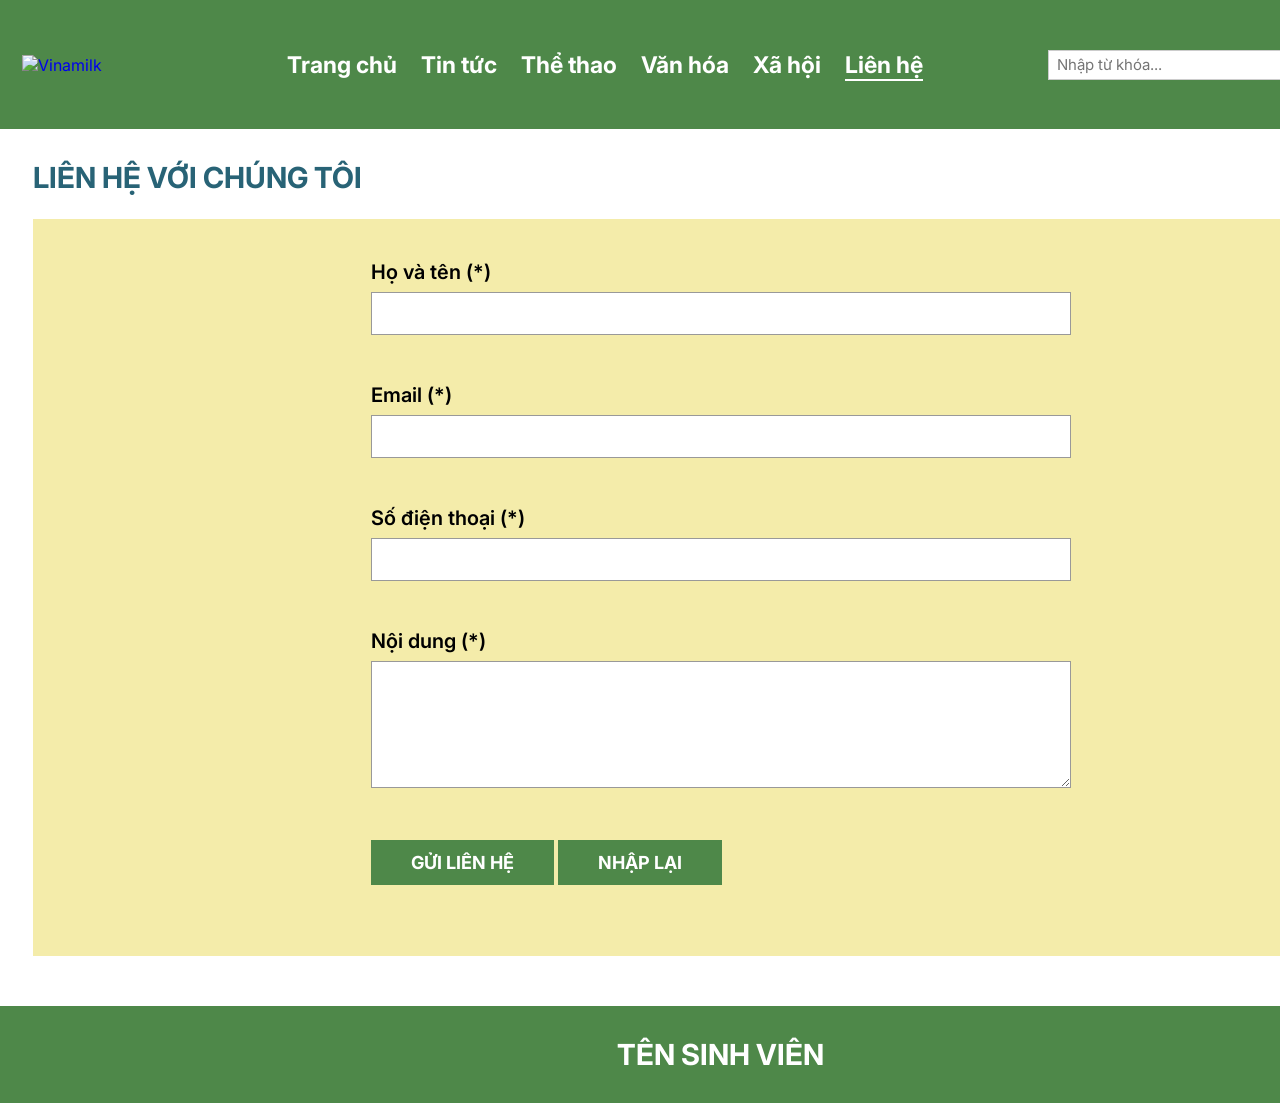
==== lienhe.html @ c014a6fd "Add files via upload" ====
<!DOCTYPE html>
<html lang="vi">
<head>
    <meta charset="UTF-8">
    <meta name="viewport" content="width=device-width, initial-scale=1.0">
    <title>Vinamilk - Liên hệ</title>
    <link rel="preconnect" href="https://fonts.googleapis.com">
    <link href="https://fonts.googleapis.com/css2?family=Inter:wght@400;600;700&display=swap" rel="stylesheet">
    <link rel="stylesheet" href="style.css">
</head>
<body>
    <div class="container">
        <!-- ===== HEADER ===== -->
        <header>
            <a href="index.html" class="logo"><img src="img/logo.png" alt="Vinamilk"></a>

            <nav class="menu">
                <ul>
                    <li><a href="index.html">Trang chủ</a></li>
                    <li><a href="#">Tin tức</a></li>
                    <li><a href="#">Thể thao</a></li>
                    <li><a href="#">Văn hóa</a></li>
                    <li><a href="#">Xã hội</a></li>
                    <li><a href="lienhe.html" class="active">Liên hệ</a></li>
                </ul>
            </nav>

            <form class="search" action="#" onsubmit="return validateSearch()">
                <input type="text" id="keyword" name="keyword" placeholder="Nhập từ khóa...">
                <button type="submit">TÌM</button>
            </form>
        </header>

        <!-- ===== CONTENT: FORM LIÊN HỆ ===== -->
        <section class="content">
            <h2>LIÊN HỆ VỚI CHÚNG TÔI</h2>

            <div class="box">
                <form class="contact-form" id="frmLienHe" novalidate>
                    <div class="form-group">
                        <label for="hoten">Họ và tên (*)</label>
                        <input type="text" id="hoten" class="form-control">
                        <span class="error" id="errHoten"></span>
                    </div>

                    <div class="form-group">
                        <label for="email">Email (*)</label>
                        <input type="email" id="email" class="form-control">
                        <span class="error" id="errEmail"></span>
                    </div>

                    <div class="form-group">
                        <label for="sdt">Số điện thoại (*)</label>
                        <input type="text" id="sdt" class="form-control">
                        <span class="error" id="errSdt"></span>
                    </div>

                    <div class="form-group">
                        <label for="noidung">Nội dung (*)</label>
                        <textarea id="noidung" rows="5" class="form-control"></textarea>
                        <span class="error" id="errNoidung"></span>
                    </div>

                    <button type="submit" class="btn">GỬI LIÊN HỆ</button>
                    <button type="reset" class="btn">NHẬP LẠI</button>
                    <p class="success" id="thongbao"></p>
                </form>
            </div>
        </section>

        <!-- ===== FOOTER ===== -->
        <footer>TÊN SINH VIÊN</footer>
    </div>

    <script>
        // Validate form tìm kiếm (giống trang chủ)
        function validateSearch() {
            var input = document.getElementById("keyword");
            var keyword = input.value.trim();
            if (keyword === "") {
                alert("Vui lòng nhập từ khóa cần tìm!");
                input.focus();
                return false;
            }
            if (keyword.length < 2) {
                alert("Từ khóa phải có ít nhất 2 ký tự!");
                input.focus();
                return false;
            }
            return true;
        }

        // Hiển thị / xóa lỗi cho 1 ô
        function setError(inputId, errId, message) {
            document.getElementById(errId).innerText = message;
            var input = document.getElementById(inputId);
            if (message) input.classList.add("invalid");
            else input.classList.remove("invalid");
            return message === "";
        }

        // Validate form liên hệ
        document.getElementById("frmLienHe").onsubmit = function (e) {
            e.preventDefault();

            var hoten = document.getElementById("hoten").value.trim();
            var email = document.getElementById("email").value.trim();
            var sdt = document.getElementById("sdt").value.trim();
            var noidung = document.getElementById("noidung").value.trim();

            var emailRegex = /^[\w.+-]+@[\w-]+(\.[\w-]+)+$/;
            var sdtRegex = /^0\d{9}$/;

            var ok = true;

            // Họ tên: bắt buộc, ít nhất 3 ký tự
            if (hoten === "") ok = setError("hoten", "errHoten", "Vui lòng nhập họ và tên") && ok;
            else if (hoten.length < 3) ok = setError("hoten", "errHoten", "Họ tên phải có ít nhất 3 ký tự") && ok;
            else setError("hoten", "errHoten", "");

            // Email: bắt buộc, đúng định dạng
            if (email === "") ok = setError("email", "errEmail", "Vui lòng nhập email") && ok;
            else if (!emailRegex.test(email)) ok = setError("email", "errEmail", "Email không đúng định dạng (vd: abc@gmail.com)") && ok;
            else setError("email", "errEmail", "");

            // Số điện thoại: bắt buộc, 10 số, bắt đầu bằng 0
            if (sdt === "") ok = setError("sdt", "errSdt", "Vui lòng nhập số điện thoại") && ok;
            else if (!sdtRegex.test(sdt)) ok = setError("sdt", "errSdt", "Số điện thoại gồm 10 chữ số và bắt đầu bằng 0") && ok;
            else setError("sdt", "errSdt", "");

            // Nội dung: bắt buộc, ít nhất 10 ký tự
            if (noidung === "") ok = setError("noidung", "errNoidung", "Vui lòng nhập nội dung") && ok;
            else if (noidung.length < 10) ok = setError("noidung", "errNoidung", "Nội dung phải có ít nhất 10 ký tự") && ok;
            else setError("noidung", "errNoidung", "");

            var thongbao = document.getElementById("thongbao");
            if (ok) {
                thongbao.innerText = "Gửi liên hệ thành công! Cảm ơn " + hoten + ".";
                this.reset();
            } else {
                thongbao.innerText = "";
            }
        };

        // Nhấn "Nhập lại" thì xóa hết thông báo lỗi
        document.getElementById("frmLienHe").onreset = function () {
            var errs = document.querySelectorAll(".error");
            for (var i = 0; i < errs.length; i++) errs[i].innerText = "";
            var inputs = document.querySelectorAll(".form-control");
            for (var j = 0; j < inputs.length; j++) inputs[j].classList.remove("invalid");
        };
    </script>
</body>
</html>
---- style.css ----
/* ===== ĐỀ 02 - WEB1013 - VINAMILK ===== */
* {
    margin: 0;
    padding: 0;
    box-sizing: border-box;
}

body {
    font-family: "Inter", Arial, sans-serif;
    background-color: #ffffff;
}

a {
    text-decoration: none;
}

/* Khung trang rộng 1440px theo thiết kế */
.container {
    width: 1440px;
    margin: 0 auto;
}

/* ===== HEADER ===== */
header {
    height: 129px;
    background-color: #4e8849;
    display: flex;
    align-items: center;
    padding: 0 29px 0 22px;
}

.logo img {
    display: block;
    width: 173px;
}

/* ===== MENU ===== */
.menu {
    margin-left: 80px;
}

.menu ul {
    list-style: none;
    display: flex;
}

.menu ul li a {
    display: block;
    padding: 0 12px;
    color: #ffffff;
    font-size: 23px;
    font-weight: 700;
    line-height: 40px;
}

.menu ul li a.active {
    text-decoration: underline;
    text-underline-offset: 6px;
    text-decoration-thickness: 2px;
}

/* Hover menu */
.menu ul li a:hover {
    color: #ffeb3b;
    text-decoration: underline;
    text-underline-offset: 6px;
    text-decoration-thickness: 2px;
}

/* ===== FORM TÌM KIẾM ===== */
.search {
    margin-left: auto;
    display: flex;
    align-items: center;
}

.search input {
    width: 250px;
    height: 30px;
    padding: 0 8px;
    border: 1px solid #cccccc;
    outline: none;
    font-family: inherit;
    font-size: 15px;
}

.search input:focus {
    border-color: #ffeb3b;
}

.search button {
    width: 100px;
    height: 30px;
    margin-left: 13px;
    background-color: #000000;
    color: #ffffff;
    border: 1px solid #cccccc;
    font-family: inherit;
    font-size: 14px;
    cursor: pointer;
}

.search button:hover {
    background-color: #ffffff;
    color: #000000;
}

/* ===== BANNER ===== */
.banner img {
    display: block;
    width: 1440px;
    height: 600px;
}

/* ===== CONTENT ===== */
.content {
    padding: 31px 30px 50px 33px;
}

.content h2 {
    color: #286376;
    font-size: 29px;
    font-weight: 700;
    margin-bottom: 24px;
}

.box {
    background-color: #f4ecaa;
    padding: 41px 23px 55px 22px;
}

.row {
    display: grid;
    grid-template-columns: 1fr 1fr;
    column-gap: 37px;
}

.row + .row {
    margin-top: 47px;
}

/* Ảnh: viền trong suốt sẵn để khi hover không bị giật layout */
.content img {
    display: block;
    width: 100%;
    object-fit: cover;
    border: 1px dashed transparent;
}

/* Hover ảnh: viền 1px nét đứt màu đỏ #F00 */
.content img:hover {
    border: 1px dashed #F00;
}

.row-1 img {
    height: 388px;
}

.row-2 img {
    height: 366px;
}

/* Tiêu đề tin có link + hover */
.news-title a {
    color: #203181;
    font-weight: 700;
}

.news-title a:hover {
    color: #e53935;
    text-decoration: underline;
}

.row-1 .news-title {
    font-size: 35px;
    line-height: 52px;
    margin-top: 2px;
    margin-bottom: 40px;
}

.row-1 .news-text {
    font-size: 30px;
    font-weight: 700;
    line-height: 44px;
    color: #000000;
}

.row-2 .news-title {
    font-size: 29px;
    line-height: 44px;
    margin-top: 30px;
}

.row-2 .news-text {
    font-size: 29px;
    line-height: 45px;
    color: #000000;
}

/* ===== FOOTER ===== */
footer {
    height: 97px;
    background-color: #4e8849;
    color: #ffffff;
    font-size: 29px;
    font-weight: 700;
    text-align: center;
    line-height: 97px;
}

/* ===== TRANG LIÊN HỆ ===== */
.contact-form {
    width: 700px;
    margin: 0 auto;
}

.form-group {
    margin-bottom: 22px;
}

.form-group label {
    display: block;
    font-size: 20px;
    font-weight: 600;
    margin-bottom: 8px;
}

.form-control {
    width: 100%;
    padding: 10px 12px;
    font-family: inherit;
    font-size: 18px;
    border: 1px solid #999999;
    outline: none;
}

.form-control:focus {
    border-color: #4e8849;
    box-shadow: 0 0 4px #4e8849;
}

.form-control.invalid {
    border-color: #F00;
}

.error {
    display: block;
    min-height: 22px;
    margin-top: 4px;
    color: #F00;
    font-size: 16px;
}

.btn {
    padding: 12px 40px;
    background-color: #4e8849;
    color: #ffffff;
    border: none;
    font-family: inherit;
    font-size: 18px;
    font-weight: 700;
    cursor: pointer;
}

.btn:hover {
    background-color: #203181;
}

.success {
    color: #2e7d32;
    font-size: 20px;
    font-weight: 600;
    margin-top: 16px;
}

/* Cột trái hàng 2: chữ xuống dòng giống thiết kế */
.row-2 > div:first-child .news-title,
.row-2 > div:first-child .news-text {
    max-width: 600px;
    padding-left: 5px;
}
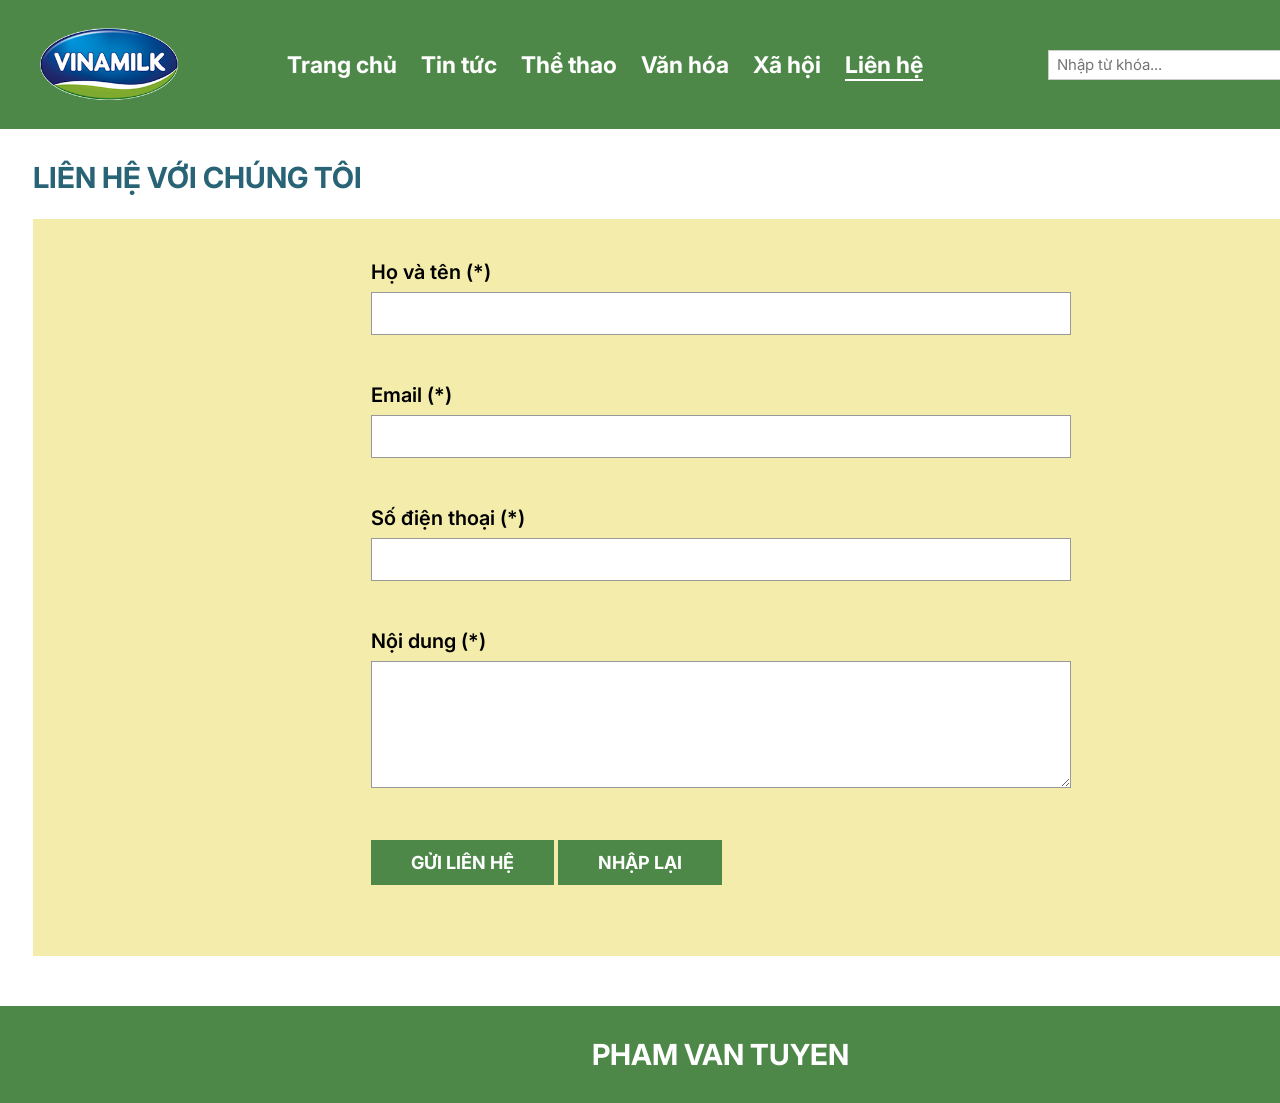
==== commit 5180b9ed: "Update footer with student name" ====
--- a/lienhe.html
+++ b/lienhe.html
@@ -69,7 +69,7 @@
         </section>
 
         <!-- ===== FOOTER ===== -->
-        <footer>TÊN SINH VIÊN</footer>
+        <footer>PHAM VAN TUYEN</footer>
     </div>
 
     <script>
